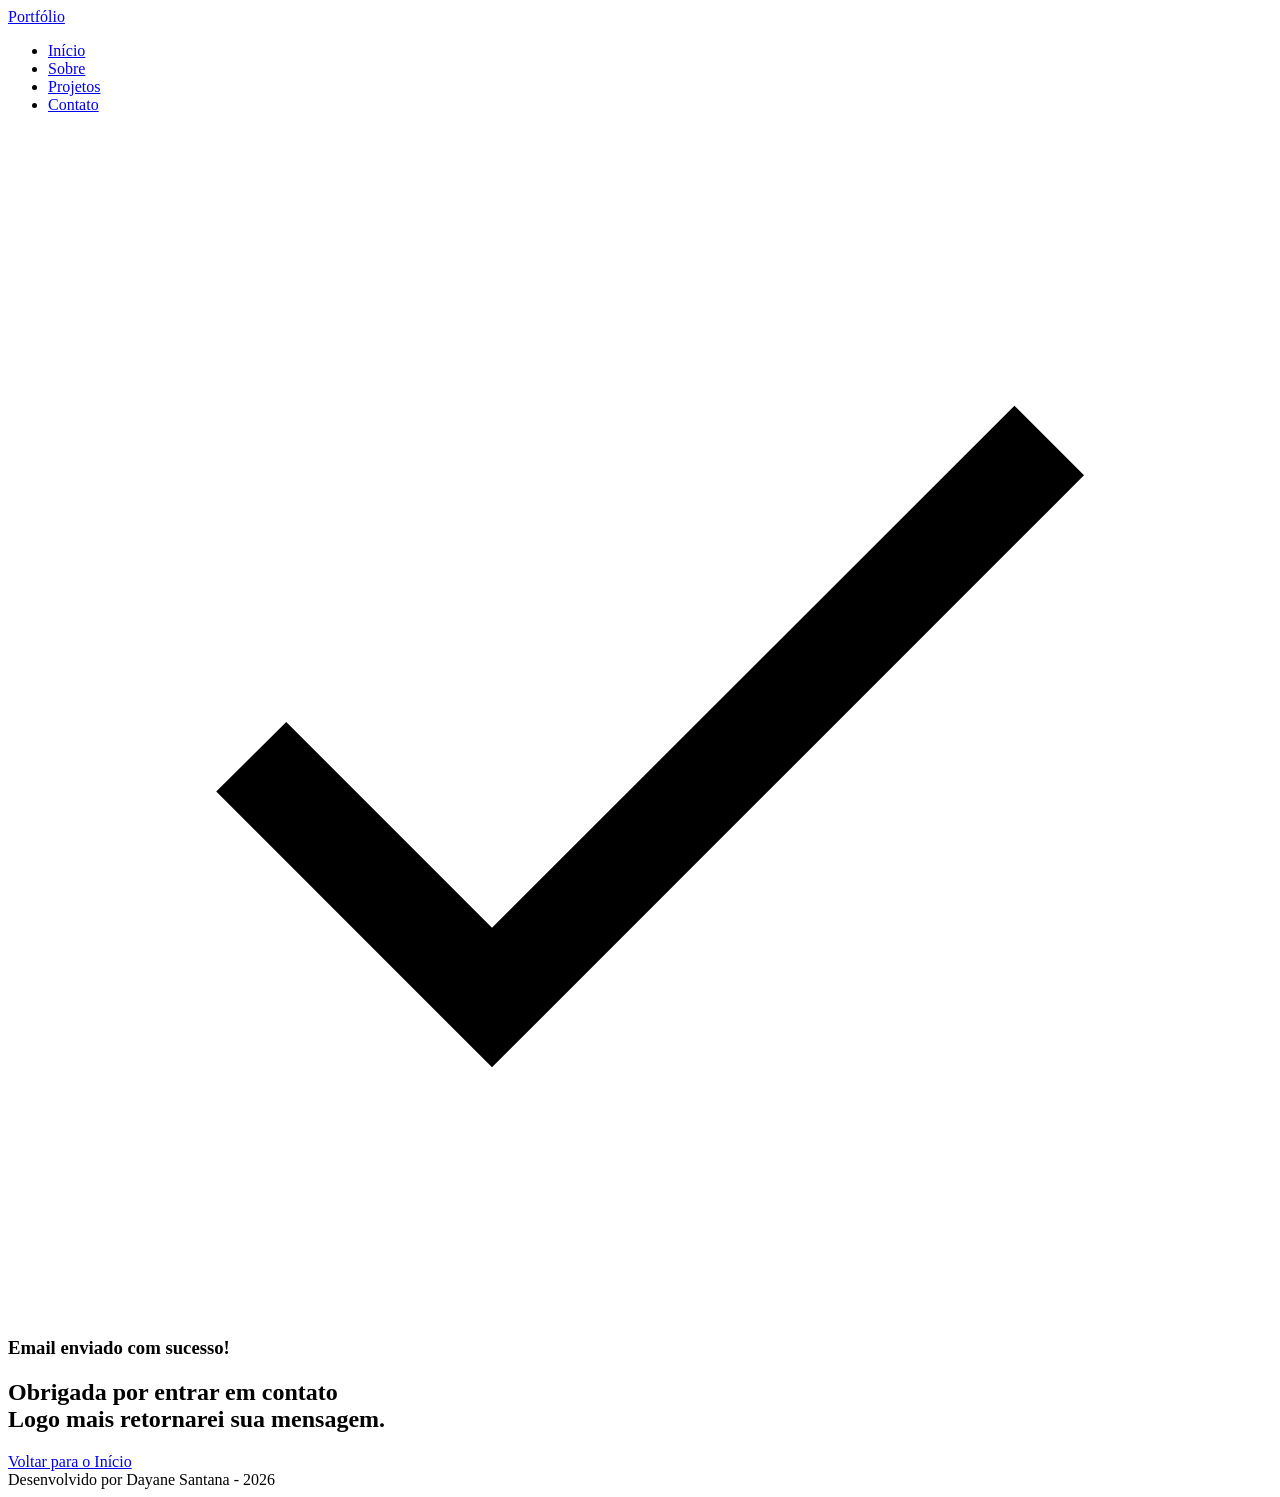
==== sucess.html @ d8936063 "Iniciando Projeto - Meu Portfólio" ====
<!DOCTYPE html>
<html lang="pt-br">

<head>

    <meta charset="UTF-8">

    <meta name="viewport" content="width=device-width, initial-scale=1.0">

    <meta name="author" content="Dayane Santana">
    <meta name="description"
        content="Portfólio da Dayane Santana, desenvolvedora Full Stack especializada em criar experiências digitais envolventes e funcionais. Com um portfólio diversificado, com habilidades em front-end e back-end, utilizando tecnologias modernas para entregar soluções inovadoras. Conheça meus projetos e entre em contato.">
    <meta name="robots" content="index, follow">

    <link rel="icon" type="image/svg+xml" href="./assets/img/favicon.svg">

    <title>Portfólio Dayane Santana</title>

</head>

<body>

    <header class="menu-content">
        <a href="index.html" class="titulo">Portfólio</a>

        <nav>
            <ul class="menu-list">
                <li><a href="index.html#hero">Início</a></li>
                <li><a href="index.html#about">Sobre</a></li>
                <li><a href="index.html#projects">Projetos</a></li>
                <li><a href="index.html#contact">Contato</a></li>
            </ul>
        </nav>
        
    </header>

    <main>
        <section class="sucess-container">
            <article class="sucess-content">

                <figure class="sucess-icon">
                    <img src="./assets/img/success.svg" alt="Ilustração de sucesso" class="float-animation">
                </figure>

                <h1>Email enviado com sucesso!</h1>
                <h2>Obrigada por entrar em contato <br> Logo mais retornarei sua mensagem.</h2>

                <a href="index.html" class="botao">Voltar para o Início</a>
            </article>
        </section>
    </main>

    <footer>
        Desenvolvido por Dayane Santana - 2026
    </footer>

</body>

</html>
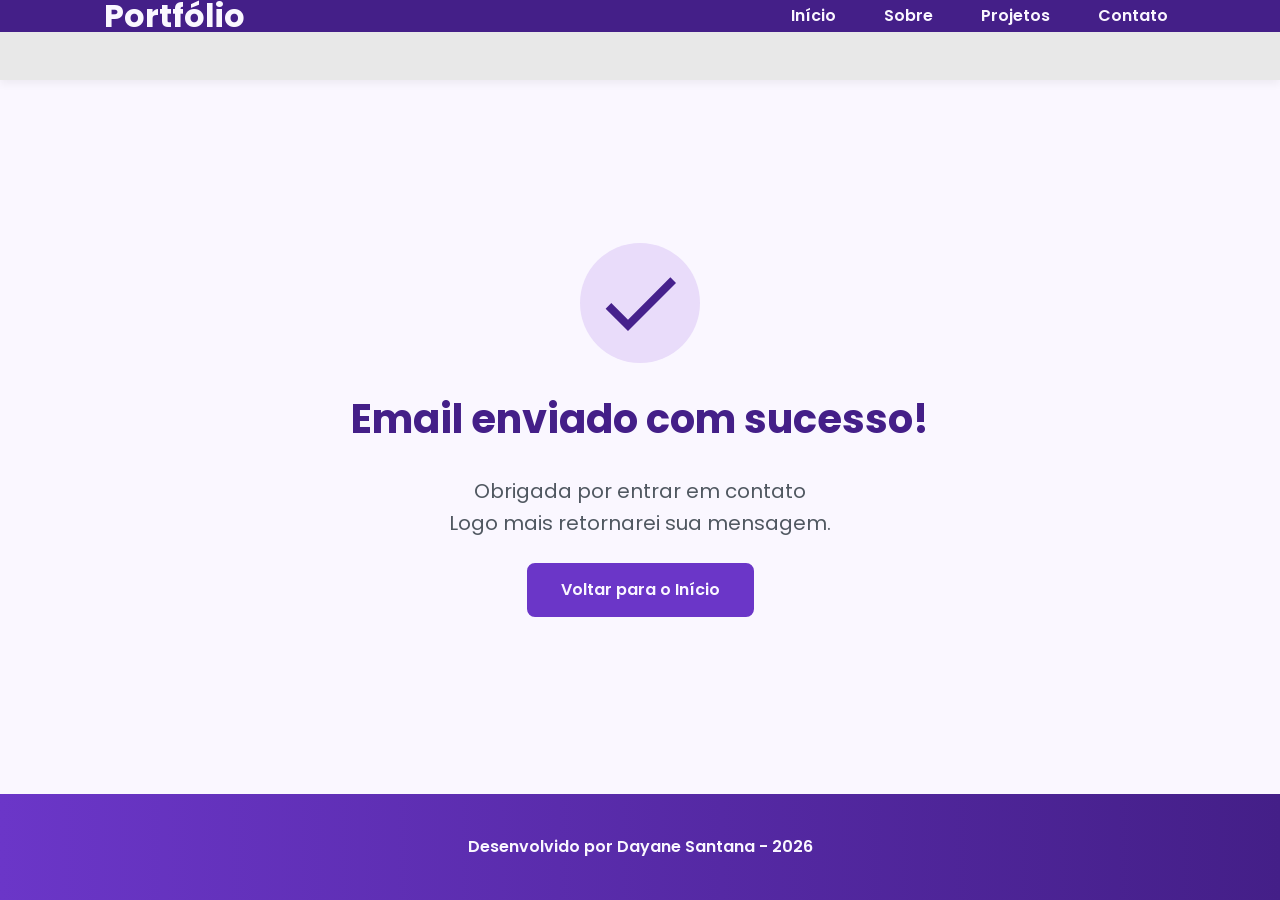
==== commit 47ee55dc: "Adicionando CSS" ====
--- a/sucess.html
+++ b/sucess.html
@@ -2,6 +2,13 @@
 <html lang="pt-br">
 
 <head>
+
+    <!-- Fontes do Google -->
+    <link rel="preconnect" href="https://fonts.googleapis.com">
+    <link rel="preconnect" href="https://fonts.gstatic.com" crossorigin>
+
+    <!-- Fonte do Google - Poppins -->
+    <link href="https://fonts.googleapis.com/css2?family=Poppins&display=swap" rel="stylesheet">
 
     <meta charset="UTF-8">
 
@@ -14,14 +21,17 @@
 
     <link rel="icon" type="image/svg+xml" href="./assets/img/favicon.svg">
 
+    <link rel="stylesheet" href="./assets/css/style.css">
+
     <title>Portfólio Dayane Santana</title>
 
 </head>
 
 <body>
 
-    <header class="menu-content">
-        <a href="index.html" class="titulo">Portfólio</a>
+    <header>
+        <div class="menu-content">
+        <a href="index.html" id="titulo">Portfólio</a>
 
         <nav>
             <ul class="menu-list">
@@ -31,7 +41,7 @@
                 <li><a href="index.html#contact">Contato</a></li>
             </ul>
         </nav>
-        
+     </div>
     </header>
 
     <main>
--- a/assets/css/style.css
+++ b/assets/css/style.css
@@ -0,0 +1,586 @@
+* {
+  margin: 0;
+  padding: 0;
+  box-sizing: border-box;
+  font-family: "Poppins", "sans-serif";
+  font-weight: 400;
+  text-decoration: none;
+  outline: none;
+}
+
+:root {
+  /*paleta de cores - purple*/
+  --purple-50: #f4eaff;
+  --purple-100: #e9dcfa;
+  --purple-200: #cdb3f0;
+  --purple-300: #b186e5;
+  --purple-400: #9460db;
+  --purple-500: #6b36c8;
+  --purple-600: #5b2ca0;
+  --purple-700: #4c2177;
+  --purple-800: #441f88;
+  --purple-900: #2a0e4d;
+
+  /*cores neutras*/
+  --gray-200: #e8e8e8;
+  --gray-400: #505861;
+  --black: #171717;
+  --white: #faf7ff;
+
+  /*Cores de estado*/
+  --error: #e63946;
+
+  /*Sombras*/
+
+  --shadow-sm: 0 0.25rem 0.5rem rgba(0, 0, 0, 0.05);
+  --shadow-md: 0 0.25rem 0.75rem rgba(107, 54, 200, 0.3);
+  --shadow-lg: 0 0.5rem 1.5rem rgba(107, 54, 200, 0.2);
+
+  /*Espaçamentos*/
+  --spacing-xs: 0.5rem;
+  --spacing-sm: 1rem;
+  --spacing-md: 1.5rem;
+  --spacing-lg: 2rem;
+  --spacing-xl: 3rem;
+  --spacing-2xl: 4rem;
+
+  /*Tamanhos de fonte*/
+  --text-sm: 0.75rem;
+  --text-base: 1rem;
+  --text-lg: 1.25rem;
+  --text-xl: 1.5rem;
+  --text-2x1: 2rem;
+  --text-3xl: 2.5rem;
+
+  /*Border Radius*/
+  --radius-sm: 0.25rem;
+  --radius-md: 0.5rem;
+  --radius-lg: 1rem;
+  --radius-xl: 2rem;
+  --radius-full: 50%;
+
+  /*Animação Padrão*/
+  --transition-default: all 0.3s ease;
+}
+
+html {
+  scroll-behavior: smooth;
+}
+
+body {
+  display: flex;
+  flex-direction: column;
+  min-height: 100vh;
+  background-color: var(--white);
+  line-height: 1.6;
+  color: var(--black);
+}
+
+main {
+  flex: 1;
+}
+
+.section-container {
+  max-width: 70rem;
+  margin: 0 auto;
+  padding: var(--spacing-xl) var(--spacing-md);
+  scroll-margin-top: 6rem;
+}
+
+.buttons-container {
+  display: flex;
+  gap: var(--spacing-sm);
+}
+
+.botao,
+.botao-outline {
+  display: inline-block;
+  padding: 0.75rem 2rem;
+  border: 0.15rem solid transparent;
+  border-radius: var(--radius-md);
+  font-size: var(--text-base);
+  font-weight: 600;
+  text-align: center;
+  cursor: pointer;
+  transition: var(--transition-default);
+}
+
+.botao {
+  border-color: var(--purple-500);
+  background-color: var(--purple-500);
+  color: var(--white);
+}
+
+.botao:hover {
+  border-color: var(--purple-800);
+  background-color: var(--purple-800);
+  box-shadow: var(--shadow-md);
+  transform: translateY(-0.25rem);
+}
+
+.botao-outline {
+  border-color: var(--purple-500);
+  background-color: transparent;
+  color: var(--purple-500);
+}
+
+.botao-outline:hover {
+  border-color: var(--purple-500);
+  background-color: var(--purple-500);
+  color: var(--white);
+  transform: translateY(-0.25rem);
+}
+
+.botao.botao-sm,
+.botao-outline.botao-sm {
+  min-width: 6rem;
+  padding: 0.25rem var(--spacing-sm);
+  border-width: 0.125rem;
+  border-radius: 0.25rem;
+  font-size: var(--text-sm);
+}
+
+header {
+  position: sticky;
+  top: 0;
+  z-index: 1000;
+  width: 100%;
+  height: 5rem;
+  border-bottom: var(--spacing-xl) solid var(--gray-200);
+  background-color: var(--purple-800);
+  box-shadow: var(--shadow-sm);
+}
+
+header a {
+  font-weight: 600;
+  color: var(--white);
+  transition: color 0.3s ease;
+}
+
+header a:hover {
+  color: var(--purple-100);
+}
+
+#titulo {
+  font-size: var(--text-2x1);
+  font-weight: 700;
+}
+
+.menu-content {
+  display: flex;
+  justify-content: space-between;
+  align-items: center;
+  max-width: 70rem;
+  height: 100%;
+  margin: 0 auto;
+  padding: 0 var(--spacing-md);
+}
+
+.menu-list {
+  display: flex;
+  gap: var(--spacing-lg);
+  list-style: none;
+}
+
+.menu-list a {
+  padding: var(--spacing-xs);
+}
+
+.hero-container {
+  display: flex;
+  align-items: center;
+  gap: var(--spacing-2xl);
+  min-height: calc(100vh - 5rem);
+}
+
+.hero-content {
+  display: flex;
+  flex: 1;
+  flex-direction: column;
+  gap: var(--spacing-md);
+}
+
+.hero-content span {
+  font-size: var(--text-xl);
+  font-weight: 700;
+}
+
+.hero-content h1 {
+  font-size: var(--text-3xl);
+  font-weight: 700;
+}
+
+.hero-content p,
+.about-content p,
+.contact-info p {
+  font-size: var(--text-lg);
+  color: var(--gray-400);
+}
+
+.hero-image {
+  display: flex;
+  flex: 1;
+  justify-content: center;
+}
+
+.hero-image img {
+  width: 100%;
+  max-width: 100%;
+  border-radius: var(--radius-xl);
+}
+
+@keyframes float {
+  0%,
+  100% {
+    transform: translateY(0);
+  }
+
+  50% {
+    transform: translateY(-1.25rem);
+  }
+}
+
+.float-animation {
+  animation: float 3s ease-in-out infinite;
+}
+
+.about-container {
+  display: flex;
+  align-items: center;
+  gap: var(--spacing-2xl);
+  margin: var(--spacing-2xl) auto;
+  border-radius: var(--radius-lg);
+  background-color: var(--gray-200);
+}
+
+.about-image {
+  flex: 0 0 17.5rem;
+}
+
+.about-image img {
+  width: 100%;
+  border: 0.35rem solid var(--purple-500);
+  border-radius: var(--radius-full);
+  box-shadow: var(--shadow-lg);
+}
+
+.about-content h2,
+.projects-container h2,
+.contact-info h2 {
+  margin-bottom: var(--spacing-md);
+  font-size: var(--text-3xl);
+  font-weight: 700;
+  color: var(--purple-800);
+}
+
+.about-content p {
+  margin-bottom: var(--spacing-sm);
+  text-align: justify;
+}
+
+.about-buttons-data {
+  display: flex;
+  justify-content: space-between;
+  align-items: center;
+  gap: var(--spacing-lg);
+  margin-top: var(--spacing-lg);
+}
+
+.about-buttons-data .botao {
+  margin-right: auto;
+}
+
+.data-container {
+  display: flex;
+  gap: var(--spacing-lg);
+  margin-top: 0;
+}
+
+.data-item {
+  display: flex;
+  flex-direction: column;
+  align-items: center;
+}
+
+.data-number {
+  font-size: var(--text-xl);
+  font-weight: 700;
+  text-align: center;
+  color: var(--purple-500);
+}
+
+.data-label {
+  font-size: var(--text-base);
+  text-align: center;
+  color: var(--gray-400);
+}
+
+.projects-container {
+  scroll-margin-top: 3rem;
+  margin: var(--spacing-2xl) auto;
+  text-align: center;
+}
+
+/*Carrossel de projetos*/
+.projects-swiper {
+  position: relative;
+  width: 100%;
+  padding: var(--spacing-sm) var(--spacing-xl);
+  overflow: hidden;
+}
+
+.projects-card {
+  display: flex;
+  flex-direction: column;
+  width: 100%;
+  height: 100%;
+  border: 0.15rem solid var(--gray-200);
+  border-radius: var(--radius-lg);
+  background-color: var(--white);
+  box-shadow: var(--shadow-sm);
+  overflow: hidden;
+  transition: var(--transition-default);
+}
+
+.project-card:hover {
+  box-shadow: var(--shadow-lg);
+}
+
+.project-image {
+  display: flex;
+  align-items: center;
+  justify-content: center;
+  width: 100%;
+  height: 10rem;
+  background: linear-gradient(
+    135deg,
+    var(--purple-50) 0%,
+    var(--purple-100) 100%
+  );
+}
+
+.project-image img {
+  width: 75%;
+  height: 75%;
+  max-width: 7rem;
+  max-height: 7rem;
+  object-fit: contain;
+  transition: transform 0.3s ease;
+}
+
+.project-content {
+  display: flex;
+  flex: 1;
+  flex-direction: column;
+  padding: var(--spacing-md);
+  text-align: left;
+}
+
+.project-content h3 {
+  margin-bottom: 0.75rem;
+  font-size: var(--text-lg);
+  font-weight: 700;
+}
+
+.project-content p {
+  flex: 1;
+  margin-bottom: var(--spacing-sm);
+  font-size: 0.95rem;
+  color: var(--gray-400);
+}
+
+.project-tags {
+  display: flex;
+  flex-wrap: wrap;
+  gap: var(--spacing-xs);
+}
+
+.tag {
+  padding: 0.375rem 0.75rem;
+  border-radius: var(--radius-sm);
+  background-color: var(--purple-100);
+  font-size: var(--text-sm);
+  font-weight: 600;
+  color: var(--purple-800);
+}
+
+.project-buttons {
+  display: flex;
+  justify-content: center;
+  align-items: center;
+  gap: 0.75rem;
+  margin-top: var(--spacing-sm);
+}
+
+Containers do swiper*/ .swiper-wrapper {
+  align-items: stretch;
+}
+
+.swiper-slide {
+  display: flex;
+  height: auto;
+}
+
+/*Botões do swiper*/
+.swiper-button-next,
+.swiper-button-prev {
+  width: 3rem;
+  height: 3rem;
+}
+
+.swiper-button-next::after,
+.swiper-button-prev::after {
+  font-size: var(--text-lg);
+  color: var(--purple-500);
+}
+
+.swiper-button-next:hover::after,
+.swiper-button-prev:hover::after {
+  color: var(--purple-800);
+}
+
+.swiper-pagination-bullet {
+  width: 0.75rem;
+  height: 0.75rem;
+  background-color: var(--gray-200);
+  opacity: 1;
+}
+
+.swiper-pagination-bullet-active {
+  width: var(--spacing-lg);
+  border-radius: var(--radius-sm);
+  background-color: var(--purple-500);
+}
+
+.contact-container {
+  display: grid;
+  grid-template-columns: 1fr 1fr;
+  gap: var(--spacing-2xl);
+}
+
+.contact-info h2 {
+  margin-bottom: var(--spacing-md);
+}
+
+.contact-info p {
+  margin-bottom: var(--spacing-lg);
+}
+
+.social-container {
+  display: flex;
+  justify-content: center;
+  gap: var(--spacing-xl);
+}
+
+.social-icon {
+  width: 5rem;
+  height: 5rem;
+  padding: 0.75rem;
+  border-radius: var(--radius-md);
+  transition: var(--transition-default);
+}
+
+.social-icon img {
+  width: 100%;
+  filter: brightness(0) saturate(100%);
+  transition: filter 0.3s ease;
+}
+
+.social-icon:hover img {
+  filter: brightness(0) saturate(100%) invert(42%) sepia(93%) saturate(1352%)
+    hue-rotate(243deg) brightness(79%) contrast(91%);
+}
+
+form {
+  display: flex;
+  flex-direction: column;
+  gap: 0.75rem;
+}
+
+form label {
+  font-size: var(--text-base);
+  font-weight: 600;
+}
+
+forma input,
+form textarea {
+  width: 100%;
+  padding: 0.5rem var(--spacing-sm);
+  border: 0.25rem solid var(--gray-200);
+  border-radius: var(--radius-md);
+  font-family: inherit;
+  font-size: var(--text-base);
+  transition: border-color 0.3s ease;
+}
+
+form input:focus,
+form textarea:focus {
+  border-color: var(--purple-500);
+  outline: none;
+}
+
+form textarea {
+  min-height: 5rem;
+  resize: none;
+}
+
+form span {
+  margin-top: -0.75rem;
+  font-size: var(--text-sm);
+  color: var(--error);
+}
+
+footer {
+  padding: 2.5rem;
+  background: linear-gradient(to right, var(--purple-500), var(--purple-800));
+  font-weight: 600;
+  text-align: center;
+  color: var(--white);
+}
+
+.sucess-container {
+  display: flex;
+  flex-direction: column;
+  justify-content: center;
+  align-items: center;
+  width: 100%;
+  min-height: calc(100vh - 12.5rem);
+  padding: var(--spacing-xl) var(--spacing-md);
+}
+
+.sucess-content {
+  display: flex;
+  flex-direction: column;
+  align-items: center;
+  gap: var(--spacing-md);
+  max-width: 37.5rem;
+  text-align: center;
+}
+
+.sucess-content h1 {
+  font-size: var(--text-3xl);
+  font-weight: 700;
+  color: var(--purple-800);
+}
+
+.sucess-content h2 {
+  font-size: var(--text-lg);
+  color: var(--gray-400);
+}
+
+.sucess-icon {
+  display: flex;
+  align-items: center;
+  justify-content: center;
+  width: 7.5rem;
+  height: 7.5rem;
+  border-radius: var(--radius-full);
+  background-color: var(--purple-100);
+}
+
+.sucess-icon img {
+  width: 6rem;
+  height: 6rem;
+  filter: brightness(0) saturate(100%) invert(11%) sepia(69%) saturate(3759%)
+    hue-rotate(256deg) brightness(101%) contrast(96%);
+}
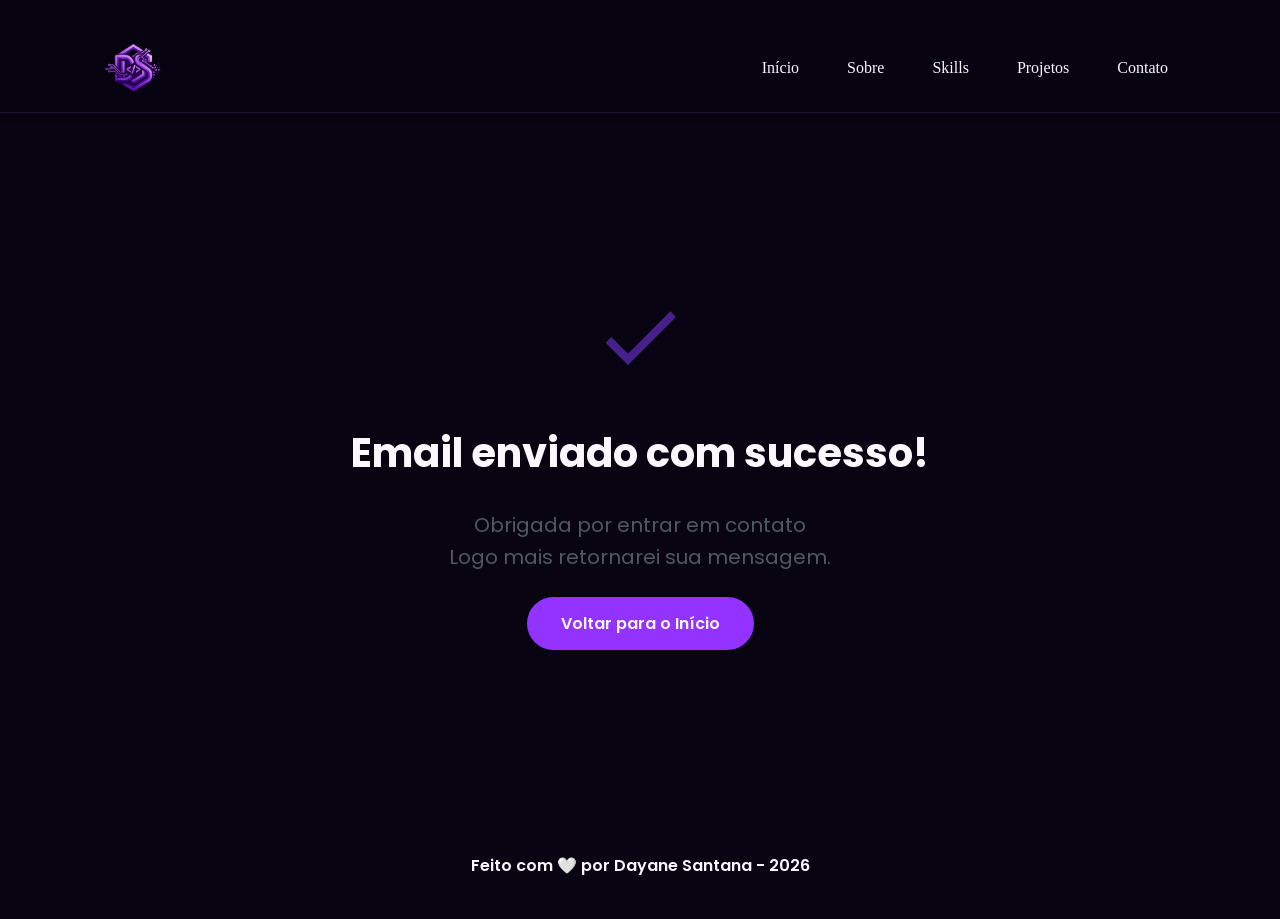
==== commit 42db5c68: "Ajustando CSS" ====
--- a/sucess.html
+++ b/sucess.html
@@ -19,7 +19,7 @@
         content="Portfólio da Dayane Santana, desenvolvedora Full Stack especializada em criar experiências digitais envolventes e funcionais. Com um portfólio diversificado, com habilidades em front-end e back-end, utilizando tecnologias modernas para entregar soluções inovadoras. Conheça meus projetos e entre em contato.">
     <meta name="robots" content="index, follow">
 
-    <link rel="icon" type="image/svg+xml" href="./assets/img/favicon.svg">
+    <link rel="icon" type="image/svg+xml" href="./assets/img/logo.png">
 
     <link rel="stylesheet" href="./assets/css/style.css">
 
@@ -30,13 +30,14 @@
 <body>
 
     <header>
-        <div class="menu-content">
-        <a href="index.html" id="titulo">Portfólio</a>
+        <div class="menu-content bg-line">
+        <a href="index.html" id="titulo" class="brand"><img src="./assets/img/logo.png" alt="logo"></a>
 
         <nav>
             <ul class="menu-list">
                 <li><a href="index.html#hero">Início</a></li>
                 <li><a href="index.html#about">Sobre</a></li>
+                <li><a href="#skills">Skills</a></li>
                 <li><a href="index.html#projects">Projetos</a></li>
                 <li><a href="index.html#contact">Contato</a></li>
             </ul>
@@ -61,7 +62,7 @@
     </main>
 
     <footer>
-        Desenvolvido por Dayane Santana - 2026
+        Feito com 🤍 por Dayane Santana - 2026
     </footer>
 
 </body>
--- a/assets/css/style.css
+++ b/assets/css/style.css
@@ -10,22 +10,34 @@
 
 :root {
   /*paleta de cores - purple*/
-  --purple-50: #f4eaff;
-  --purple-100: #e9dcfa;
-  --purple-200: #cdb3f0;
-  --purple-300: #b186e5;
-  --purple-400: #9460db;
-  --purple-500: #6b36c8;
-  --purple-600: #5b2ca0;
-  --purple-700: #4c2177;
-  --purple-800: #441f88;
-  --purple-900: #2a0e4d;
+  --purple-primary: #9333FF;   
+  --purple-secondary: #D986FF; 
+  --purple-dark: #1f1235;
+  
+  /*neons*/
+  --neon-1: #a855f7;
+  --neon-2: #c084fc;
+  --neon-3: #e879f9;
+  --neon-4: #7c3aed;
+  --neon-5: #6d28d9;
+
+  /* textos */
+  --text-1: #79718A;
+  --text-2: #645C77;
+  --text-3: #a855f733;
+  
 
   /*cores neutras*/
   --gray-200: #e8e8e8;
   --gray-400: #505861;
   --black: #171717;
   --white: #faf7ff;
+
+  /* background */
+  --bg-color: #090412;
+  --bg-card: #130b24; 
+  --bg-input: #1a1a2e;
+
 
   /*Cores de estado*/
   --error: #e63946;
@@ -71,13 +83,108 @@
   display: flex;
   flex-direction: column;
   min-height: 100vh;
-  background-color: var(--white);
+  background-color: var(--bg-color);
   line-height: 1.6;
-  color: var(--black);
+  color: var(--white);
 }
 
 main {
   flex: 1;
+}
+
+.buttons-container {
+  display: flex;
+  gap: var(--spacing-sm);
+}
+
+.botao,
+.botao-outline {
+  display: inline-block;
+  padding: 0.75rem 2rem;
+  border: 0.15rem solid transparent;
+  border-radius: var(--radius-xl);
+  font-size: var(--text-base);
+  font-weight: 600;
+  text-align: center;
+  cursor: pointer;
+  transition: var(--transition-default);
+}
+
+.botao {
+  border-color: var(--purple-primary);
+  background-color: var(--purple-primary);
+  color: var(--white);
+}
+
+.botao:hover {
+  border-color: var(--white);
+  color: var(--white);
+  background-color: var(--bg-color);
+  box-shadow: var(--shadow-lg);
+  transform: translateY(-0.25rem);
+}
+
+.botao-outline {
+  border-color: var(--purple-primary);
+  background-color: var(--bg-color);
+  color: var(--white);
+}
+
+.botao-outline:hover {
+  border-color: var(--white);
+  background-color: var(--bg-color);
+  color: var(--white);
+  transform: translateY(-0.25rem);
+  box-shadow: var(--shadow-lg);
+}
+
+.botao.botao-sm,
+.botao-outline.botao-sm {
+  min-width: 6rem;
+  padding: 0.25rem var(--spacing-sm);
+  border-width: 0.125rem;
+  border-radius: var(--radius-lg);
+  font-size: var(--text-sm);
+}
+
+header {
+  position: sticky;
+  top: 0;
+  z-index: 1000;
+  width: 100%;
+  height: 7.rem;
+  box-shadow: var(--shadow-sm);
+  background-color: rgba(9, 4, 18, 0.8) !important; 
+  backdrop-filter: blur(12px);
+  border-bottom: 1px solid #1f1235;
+  padding: 1.2rem 2rem;
+  -webkit-backdrop-filter: blur(12px);
+
+}
+
+header a {
+  font-weight: 600;
+  color: var(--white);
+  transition: color 0.3s ease;
+}
+
+header a:hover {
+  color: var(--purple-200);
+}
+
+nav a, .navbar-menu a {
+  color: var(--text-main) !important;
+  font-weight: 500;
+  transition: color 0.3s;
+}
+
+nav a:hover {
+  color: var(--purple-secondary) !important;
+}
+
+.nav-bar, .menu-list {
+  background: transparent !important;
+  background-color: transparent !important;
 }
 
 .section-container {
@@ -85,85 +192,38 @@
   margin: 0 auto;
   padding: var(--spacing-xl) var(--spacing-md);
   scroll-margin-top: 6rem;
-}
-
-.buttons-container {
-  display: flex;
-  gap: var(--spacing-sm);
-}
-
-.botao,
-.botao-outline {
-  display: inline-block;
-  padding: 0.75rem 2rem;
-  border: 0.15rem solid transparent;
-  border-radius: var(--radius-md);
-  font-size: var(--text-base);
-  font-weight: 600;
-  text-align: center;
-  cursor: pointer;
-  transition: var(--transition-default);
-}
-
-.botao {
-  border-color: var(--purple-500);
-  background-color: var(--purple-500);
-  color: var(--white);
-}
-
-.botao:hover {
-  border-color: var(--purple-800);
-  background-color: var(--purple-800);
-  box-shadow: var(--shadow-md);
-  transform: translateY(-0.25rem);
-}
-
-.botao-outline {
-  border-color: var(--purple-500);
-  background-color: transparent;
-  color: var(--purple-500);
-}
-
-.botao-outline:hover {
-  border-color: var(--purple-500);
-  background-color: var(--purple-500);
-  color: var(--white);
-  transform: translateY(-0.25rem);
-}
-
-.botao.botao-sm,
-.botao-outline.botao-sm {
-  min-width: 6rem;
-  padding: 0.25rem var(--spacing-sm);
-  border-width: 0.125rem;
-  border-radius: 0.25rem;
-  font-size: var(--text-sm);
-}
-
-header {
-  position: sticky;
-  top: 0;
-  z-index: 1000;
-  width: 100%;
-  height: 5rem;
-  border-bottom: var(--spacing-xl) solid var(--gray-200);
-  background-color: var(--purple-800);
-  box-shadow: var(--shadow-sm);
-}
-
-header a {
-  font-weight: 600;
-  color: var(--white);
-  transition: color 0.3s ease;
-}
-
-header a:hover {
-  color: var(--purple-100);
-}
-
-#titulo {
+  
+}
+
+ #titulo {
   font-size: var(--text-2x1);
   font-weight: 700;
+  background-color: var(--bg-color);
+  color: var(--text-main);
+}
+
+.highlight{
+  background: linear-gradient(90deg, var(--purple-primary), var(--purple-secondary));
+  -webkit-background-clip: text;
+  -webkit-text-fill-color: transparent;
+  font-size: var(--text-lg);
+
+}
+
+a#titulo.brand {
+  background: transparent !important;
+  background-color: transparent !important;
+  border: none !important;
+  box-shadow: none !important;
+  padding: 0 !important;
+  display: inline-flex !important; 
+}
+
+a#titulo.brand img {
+  background: transparent !important;
+  background-color: transparent !important;
+  max-height: 50px; 
+  width: auto;
 }
 
 .menu-content {
@@ -174,6 +234,9 @@
   height: 100%;
   margin: 0 auto;
   padding: 0 var(--spacing-md);
+  margin-top: var(--spacing-md);
+  background: transparent !important;
+  background-color: transparent !important;
 }
 
 .menu-list {
@@ -184,6 +247,28 @@
 
 .menu-list a {
   padding: var(--spacing-xs);
+}
+
+.bg-line{
+  position: relative;
+  background-color: #090412;
+  background-image: 
+  linear-gradient(rgba(31, 18, 53, 0.5) 1px, transparent 1px),
+  linear-gradient(90deg, rgba(31, 18, 53, 0.5) 1px, transparent 1px);
+  background-size: 70px 70px; 
+  background-position: center top;
+  
+}
+
+#hero::after {
+  content: '';
+  position: absolute;
+  bottom: 0;
+  left: 0;
+  width: 100%;
+  height: 150px;
+  background: linear-gradient(transparent, #090412);
+  pointer-events: none;
 }
 
 .hero-container {
@@ -191,8 +276,11 @@
   align-items: center;
   gap: var(--spacing-2xl);
   min-height: calc(100vh - 5rem);
-}
-
+  background-color: var(--bg-color);
+  color: var(--text-main);
+  padding: 6rem 2rem;
+}
+ 
 .hero-content {
   display: flex;
   flex: 1;
@@ -211,10 +299,9 @@
 }
 
 .hero-content p,
-.about-content p,
 .contact-info p {
   font-size: var(--text-lg);
-  color: var(--gray-400);
+  color: var(--text-1);
 }
 
 .hero-image {
@@ -247,21 +334,34 @@
 .about-container {
   display: flex;
   align-items: center;
+  justify-content: center;
   gap: var(--spacing-2xl);
   margin: var(--spacing-2xl) auto;
   border-radius: var(--radius-lg);
-  background-color: var(--gray-200);
-}
-
-.about-image {
+  background-color: var(--bg-card);
+  text-align: justify;
+  max-width: 1200px;
+}
+
+/* .about-image {
   flex: 0 0 17.5rem;
-}
+} */
 
 .about-image img {
-  width: 100%;
-  border: 0.35rem solid var(--purple-500);
+  width: 80%;
   border-radius: var(--radius-full);
   box-shadow: var(--shadow-lg);
+  border: 2px solid #D986FF;
+  box-shadow: 0 0 35px rgba(147, 51, 255, 0.6), 
+              0 0 15px rgba(217, 134, 255, 0.4);       
+  transition: box-shadow 0.3s ease;
+
+}
+
+.about-content{
+  flex: 1;
+  margin-right: var(--spacing-2xl);
+  align-items: center;
 }
 
 .about-content h2,
@@ -270,13 +370,16 @@
   margin-bottom: var(--spacing-md);
   font-size: var(--text-3xl);
   font-weight: 700;
-  color: var(--purple-800);
+  color: var(--white);
+  text-align: center;
 }
 
 .about-content p {
   margin-bottom: var(--spacing-sm);
   text-align: justify;
-}
+  color: var(--text-1);
+}
+  
 
 .about-buttons-data {
   display: flex;
@@ -284,35 +387,103 @@
   align-items: center;
   gap: var(--spacing-lg);
   margin-top: var(--spacing-lg);
-}
-
-.about-buttons-data .botao {
+  text-align: center;
+}
+
+.about-buttons-data .botao .botao-outline{
   margin-right: auto;
+  align-items: center;
+  justify-content: center;
+  text-align: center;
+}
+
+.button-data{
+  background-color: var(--bg-card);
+  
 }
 
 .data-container {
   display: flex;
   gap: var(--spacing-lg);
-  margin-top: 0;
+  margin-top: var(--spacing-xs);
+  align-items: center;
+  justify-content: center;
 }
 
 .data-item {
   display: flex;
   flex-direction: column;
-  align-items: center;
 }
 
 .data-number {
   font-size: var(--text-xl);
   font-weight: 700;
   text-align: center;
-  color: var(--purple-500);
-}
+  color: var(--white);
+ }
 
 .data-label {
   font-size: var(--text-base);
   text-align: center;
-  color: var(--gray-400);
+  color: var(--text-1);
+ }
+
+#skills{
+  display: grid;
+  grid-template-columns: repeat(3,1);
+  gap: var(--spacing-2xl);
+  margin: var(--spacing-2xl) auto;
+  
+  /* background-color: var(--bg-card); */
+}
+
+.skills-container{
+  display: flex;
+  justify-content: space-between;
+  gap: var(--spacing-2xl);
+}
+
+.skills-card {
+  background-color: var(--bg-card);
+  border: 1px solid var(--purple-dark);
+  border-radius: var(--radius-lg);
+  padding: 2.5rem 2rem;
+  width: 300px;
+  height: 300px;
+  box-shadow: var(--shadow-lg);
+}
+
+.skills-card ul{
+  margin: var(--spacing-md);
+}
+
+#skills h1{
+  text-align: center;
+  padding-bottom: 0;
+  margin-bottom: 0;
+  font-size: var(--text-2x1);
+  font-weight: 700;
+  /* justify-content: center; */
+}
+
+#skills h3{
+  margin-bottom: var(--spacing-sm);
+  font-size: var(--text-lg);
+  font-weight: 600;
+}
+
+.skills-icon{
+margin-right: var(--spacing-sm);
+display: flex;
+}
+
+.skills-icon img{
+border-radius: var(--radius-md);
+box-shadow: var(--shadow-md);
+background-color: rgba(9, 4, 18, 0.8) !important; 
+backdrop-filter: blur(12px);
+width: 40px;
+padding: 8px;
 }
 
 .projects-container {
@@ -327,6 +498,7 @@
   width: 100%;
   padding: var(--spacing-sm) var(--spacing-xl);
   overflow: hidden;
+  
 }
 
 .projects-card {
@@ -336,13 +508,13 @@
   height: 100%;
   border: 0.15rem solid var(--gray-200);
   border-radius: var(--radius-lg);
-  background-color: var(--white);
+  background-color: var(--bg-color);
   box-shadow: var(--shadow-sm);
   overflow: hidden;
   transition: var(--transition-default);
 }
 
-.project-card:hover {
+.projects-card:hover {
   box-shadow: var(--shadow-lg);
 }
 
@@ -354,8 +526,8 @@
   height: 10rem;
   background: linear-gradient(
     135deg,
-    var(--purple-50) 0%,
-    var(--purple-100) 100%
+    var(--bg-card) 0%,
+    var(--bg-color) 100%
   );
 }
 
@@ -380,28 +552,31 @@
   margin-bottom: 0.75rem;
   font-size: var(--text-lg);
   font-weight: 700;
+  text-align: center;
 }
 
 .project-content p {
   flex: 1;
   margin-bottom: var(--spacing-sm);
   font-size: 0.95rem;
-  color: var(--gray-400);
+  color: var(--text-1);
+  text-align: center;
 }
 
 .project-tags {
   display: flex;
   flex-wrap: wrap;
   gap: var(--spacing-xs);
+  justify-content: center;
 }
 
 .tag {
   padding: 0.375rem 0.75rem;
-  border-radius: var(--radius-sm);
-  background-color: var(--purple-100);
+  border-radius: var(--radius-lg);
+  background-color: var(--purple-dark);
   font-size: var(--text-sm);
   font-weight: 600;
-  color: var(--purple-800);
+  color: var(--white);
 }
 
 .project-buttons {
@@ -412,7 +587,8 @@
   margin-top: var(--spacing-sm);
 }
 
-Containers do swiper*/ .swiper-wrapper {
+/*Containers do swiper*/ 
+.swiper-wrapper {
   align-items: stretch;
 }
 
@@ -431,12 +607,12 @@
 .swiper-button-next::after,
 .swiper-button-prev::after {
   font-size: var(--text-lg);
-  color: var(--purple-500);
+  color: var(--purple-primary);
 }
 
 .swiper-button-next:hover::after,
 .swiper-button-prev:hover::after {
-  color: var(--purple-800);
+  color: var(--neon-2);
 }
 
 .swiper-pagination-bullet {
@@ -449,20 +625,24 @@
 .swiper-pagination-bullet-active {
   width: var(--spacing-lg);
   border-radius: var(--radius-sm);
-  background-color: var(--purple-500);
+  background-color: var(--purple-primary);
 }
 
 .contact-container {
   display: grid;
   grid-template-columns: 1fr 1fr;
   gap: var(--spacing-2xl);
+  background-color: var(--bg-card);
+  border-radius: var(--radius-md);
 }
 
 .contact-info h2 {
-  margin-bottom: var(--spacing-md);
+  text-align: center;
+  margin-bottom: var(--spacing-lg);  
 }
 
 .contact-info p {
+  text-align: center;
   margin-bottom: var(--spacing-lg);
 }
 
@@ -482,7 +662,7 @@
 
 .social-icon img {
   width: 100%;
-  filter: brightness(0) saturate(100%);
+  filter: brightness(100%) saturate(100%) contrast(0%);
   transition: filter 0.3s ease;
 }
 
@@ -502,7 +682,7 @@
   font-weight: 600;
 }
 
-forma input,
+form input,
 form textarea {
   width: 100%;
   padding: 0.5rem var(--spacing-sm);
@@ -515,7 +695,7 @@
 
 form input:focus,
 form textarea:focus {
-  border-color: var(--purple-500);
+  border-color: var(--purple-primary);
   outline: none;
 }
 
@@ -532,7 +712,6 @@
 
 footer {
   padding: 2.5rem;
-  background: linear-gradient(to right, var(--purple-500), var(--purple-800));
   font-weight: 600;
   text-align: center;
   color: var(--white);
@@ -560,7 +739,7 @@
 .sucess-content h1 {
   font-size: var(--text-3xl);
   font-weight: 700;
-  color: var(--purple-800);
+  color: var(--purple-900);
 }
 
 .sucess-content h2 {
@@ -584,3 +763,455 @@
   filter: brightness(0) saturate(100%) invert(11%) sepia(69%) saturate(3759%)
     hue-rotate(256deg) brightness(101%) contrast(96%);
 }
+
+
+/*Responsividade*/
+@media screen and (max-width: 1024px){
+
+    .section-container{
+        padding: var(--spacing-lg) var(--spacing-md);
+    }
+
+    .section-container h1{
+        font-size: var(--text-3xl);
+    }
+
+    .section-container h2{
+        font-size: var(--text-2x1);
+    }
+
+    .section-container p{
+        font-size: var(--text-base);
+    }
+
+    .section-container span{
+        font-size: var(--text-lg);
+    }
+
+    .sucess-content h1{
+        font-size: var(--text-3xl);
+    }
+
+    .sucess-content h2{
+        font-size: var(--text-xl);
+    }
+
+    @media (max-width: 768px){
+        .menu-list{
+            display: none;
+        }
+    }
+
+    .hero-container {
+        flex-direction: column-reverse;
+        gap: var(--spacing-lg);
+        min-height: 60vh;
+        text-align: center;
+    }
+
+    .hero-content,
+    .hero-image {
+        width: 90%;
+    }
+
+    .hero-image img {
+        object-fit: cover;
+    }
+
+    .buttons-container {
+        justify-content: center;
+        width: 70%;
+        padding: var(--spacing-lg);
+        margin: auto;
+    }
+
+    .hero-container .botao,
+    .hero-container .botao-outline {
+        padding: 0.75rem 1.5rem;
+        font-size: var(--text-base);
+        white-space: nowrap;
+    }
+
+    .highlight span{
+      font-size: var(--text-3xl);
+    }
+
+    .about-container {
+        flex-direction: column;
+        gap: var(--spacing-md);
+        margin: var(--spacing-lg);
+        padding: var(--spacing-lg);
+        justify-content: center;
+    }
+
+    .about-image {
+        flex: 0 0 auto;
+        width: 100%;
+        display: flex;
+        justify-content: center;
+        
+    }
+
+    .about-image img {
+        max-width: 16rem;
+        width: 100%;
+        margin-top: 0;
+        margin-bottom: 0;
+        padding-bottom: 0;
+        padding-top: 0;
+    }
+
+    .about-content {
+        width: 100%;
+        flex-direction: column;
+        justify-content: center;
+        gap: var(--spacing-md);
+        margin: 0 var(--spacing-lg);
+        padding: 0 var(--spacing-lg);   
+    }
+
+    .about-content p{
+      text-align: center;  
+      padding-bottom: 0;
+      margin-bottom: 0;
+    }
+
+    .about-buttons-data {
+        flex-direction: column;
+        gap: var(--spacing-md);
+    }
+
+    .about-buttons-data .botao {
+        margin-right: 0;
+      
+    }
+
+    .data-container {
+      justify-content: center;
+      width: 100%;
+    }
+
+    /*Skills*/
+    #skills {
+      width: 100%;
+      flex-direction: column;
+      justify-content: center;
+    }
+
+    #skills h1{
+      text-align: center;
+      margin-bottom: 0;
+      
+    }
+
+    .skills-container{
+      width: 100%;
+      flex-direction: column;
+      justify-content: center;
+      gap: var(--spacing-md);
+      margin: 0 var(--spacing-lg);
+      padding: var(--spacing-lg);
+      padding-bottom: 0;
+      padding-top: 0;   
+    }
+
+    /* Projects */
+    .projects-container {
+        margin: var(--spacing-lg) auto 0;
+    }
+
+    .projects-swiper {
+        margin: 0;
+        padding: var(--spacing-sm) var(--spacing-lg) 2.5rem;
+    }
+
+    .projects-card {
+        width: 100%;
+        height: 30rem;
+        min-height: 30rem;
+        max-height: 30rem;
+        max-width: 100%;
+    }
+
+    .project-content {
+        display: flex;
+        flex-direction: column;
+        justify-content: space-between;
+        height: 100%;
+    }
+
+    .project-content p {
+        flex: 1;
+        overflow: hidden;
+    }
+
+    .project-tags {
+        min-height: 2.5rem;
+        align-items: flex-start;
+    }
+
+    .tag {
+      padding: 0.375rem 0.75rem;
+      font-size: var(--text-base);
+      font-weight: 300;
+      
+    }
+
+    .swiper-wrapper {
+        align-items: stretch;
+    }
+
+    .swiper-slide {
+        display: flex;
+        justify-content: center;
+        align-items: stretch;
+        height: auto;
+    }
+
+    .swiper-button-next,
+    .swiper-button-prev {
+        display: none;
+    }
+
+    /* Contact */
+    .contact-container {
+        grid-template-columns: 1fr;
+        gap: var(--spacing-lg);
+        width: 90%;
+        margin: 0 auto;
+    }
+
+    /* Success Page */
+    .success-container {
+        padding: var(--spacing-xl) var(--spacing-md);
+        min-height: calc(100vh - 10rem);
+    }
+
+    .success-content {
+        gap: var(--spacing-lg);
+        max-width: 35rem;
+    }
+
+    .success-icon {
+        width: 6rem;
+        height: 6rem;
+    }
+
+    .success-icon img {
+        width: 5rem;
+        height: 5rem;
+    }
+}
+
+@media screen and (max-width: 480px) {
+
+    /* Layout */
+    .section-container {
+        padding: var(--spacing-md) var(--spacing-sm);
+    }
+
+    /* Tipografia Mobile */
+    .section-container h1 {
+        font-size: var(--text-xl);
+    }
+
+    .section-container h2 {
+        font-size: var(--text-xl);
+    }
+
+    .section-container p {
+        font-size: var(--text-base);
+    }
+
+    .section-container span {
+        font-size: var(--text-lg);
+    }
+
+    .success-content h1 {
+        font-size: var(--text-xl);
+    }
+
+    .success-content h2 {
+        font-size: var(--text-base);
+    }
+
+    /* Header */
+    #titulo {
+        font-size: var(--text-xl);
+    }
+
+    .menu-list {
+        display: none;
+    }
+
+    /* Hero */
+    .hero-container {
+        gap: var(--spacing-sm);
+    }
+
+    .hero-content {
+        gap: var(--spacing-xs);
+        width: 100%;
+    }
+
+    .buttons-container {
+        flex-direction: column;
+        gap: 0.75rem;
+        width: 100%;
+    }
+
+    .buttons-container .botao,
+    .buttons-container .botao-outline {
+        width: 100%;
+    }
+
+    .hero-container .botao,
+    .hero-container .botao-outline {
+        padding: 0.75rem 1rem;
+        font-size: var(--text-base);
+        white-space: nowrap;
+    }
+
+    .hero-image {
+        width: 100%;
+    }
+
+    .hero-image img {
+        max-width: 20rem;
+    }
+
+    /* About */
+    .about-container {
+        margin: var(--spacing-lg) 0.5rem;
+        padding: var(--spacing-md);
+    }
+
+    .about-image img {
+        max-width: 14rem;
+    }
+
+    .about-buttons-data .botao,
+    .about-buttons-data .botao-outline {
+        width: 100%;
+        padding: 0.75rem var(--spacing-lg);
+        font-size: var(--text-base);
+        text-align: center;
+    }
+
+    .data-number {
+        font-size: var(--text-lg);
+    }
+
+    .data-label {
+        font-size: var(--text-sm);
+    }
+
+    /* Projects */
+    .projects-container {
+        margin: var(--spacing-lg) auto 0;
+    }
+
+    .projects-swiper {
+        position: relative;
+        margin: 0;
+        padding: var(--spacing-sm) 0 2rem 0;
+        overflow: visible;
+    }
+
+    .project-card {
+        width: 100%;
+        height: 20rem;
+        max-width: 20rem;
+    }
+
+    .project-image {
+        height: 10rem;
+    }
+
+    .project-content {
+        padding: var(--spacing-md);
+    }
+
+    .project-content h3 {
+        font-size: var(--text-lg);
+    }
+
+    .project-content p {
+        font-size: var(--text-base);
+    }
+
+    /* Contact */
+    .contact-container {
+        width: 100%;
+    }
+
+    .contact-info p {
+        margin-bottom: var(--spacing-md);
+    }
+
+    .social-container {
+        flex-wrap: wrap;
+        gap: var(--spacing-lg);
+        margin-bottom: var(--spacing-xs);
+    }
+
+    .social-icon {
+        width: 4rem;
+        height: 4rem;
+    }
+
+    /* Formulário */
+    form {
+        gap: var(--spacing-sm);
+    }
+
+    form label {
+        font-size: var(--text-base);
+    }
+
+    form input,
+    form textarea {
+        padding: 0.75rem;
+        font-size: var(--text-base);
+    }
+
+    form button {
+        padding: 0.75rem var(--spacing-md);
+        font-size: var(--text-base);
+    }
+
+    /* Footer */
+    footer {
+        padding: var(--spacing-md) var(--spacing-sm);
+        font-size: var(--text-sm);
+    }
+    
+    /* Success Page */
+    .success-container {
+        padding: var(--spacing-lg) var(--spacing-sm);
+        min-height: calc(100vh - 8rem);
+    }
+
+    .success-content {
+        gap: var(--spacing-md);
+        max-width: 100%;
+        padding: 0 var(--spacing-sm);
+    }
+
+    .success-icon {
+        width: 5rem;
+        height: 5rem;
+    }
+
+    .success-icon img {
+        width: 4rem;
+        height: 4rem;
+    }
+
+    .success-content .botao {
+        width: 100%;
+        max-width: 20rem;
+        padding: 0.75rem var(--spacing-lg);
+    }
+
+}
